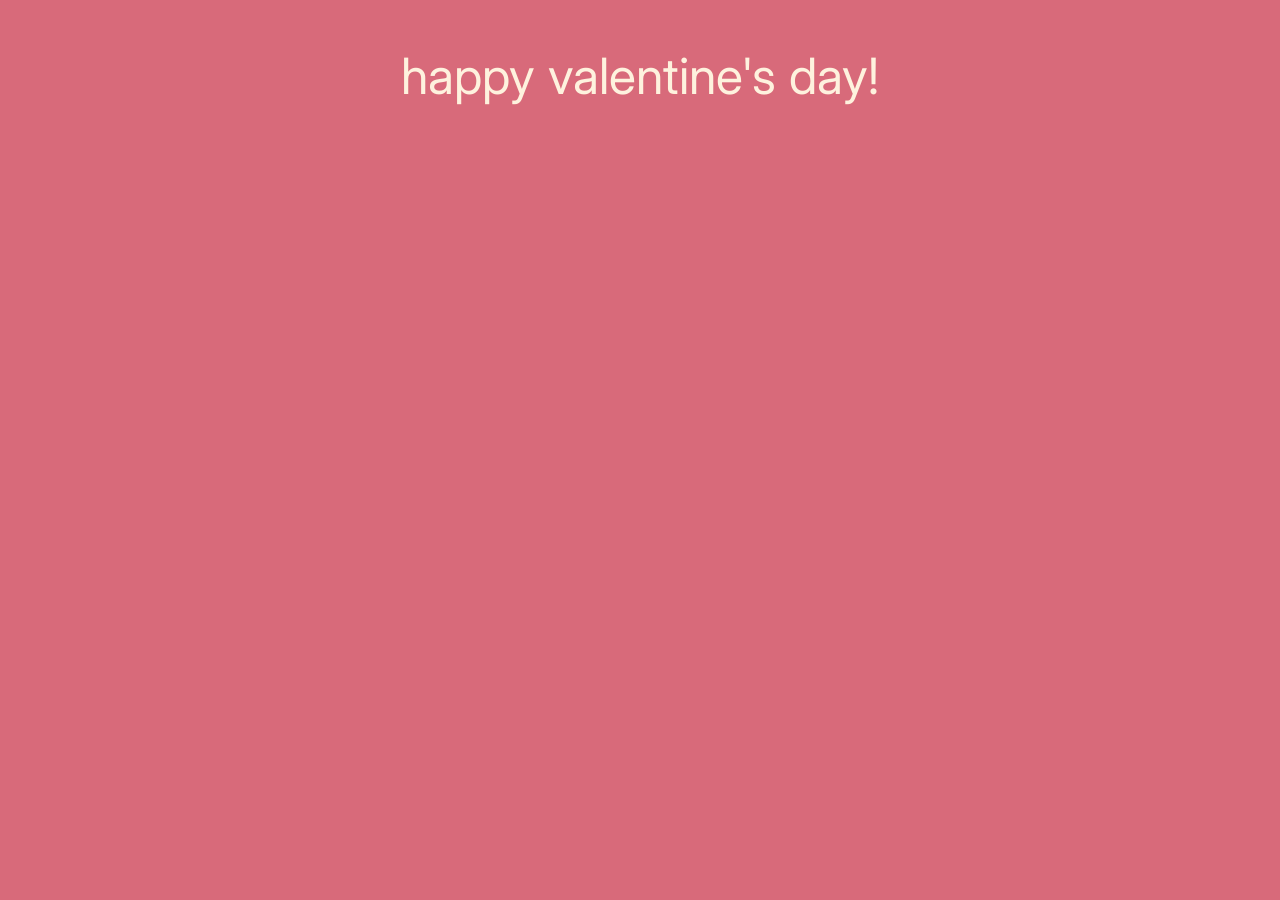
==== inside-box.html @ 8757a91f "initial-commit" ====
<!DOCTYPE html>
<head>
    <meta charset="utf-8">
    <title>Valentine's Day Gift</title>
    <link rel="preconnect" href="https://fonts.googleapis.com">
    <link rel="preconnect" href="https://fonts.gstatic.com" crossorigin>
    <link href="https://fonts.googleapis.com/css2?family=Birthstone&family=Fleur+De+Leah&family=Imperial+Script&family=Inter:opsz@14..32&display=swap" rel="stylesheet">
    <link rel="stylesheet" href="home.css">
</head>
<body>
    <p>happy valentine's day!</p>
    <div id="buttons">
        <a href="home.html">
            <p class="button
---- home.css ----
p {
    font-family: "Inter", serif;
    font-optical-sizing: auto;
    font-weight: 400;
    font-style: normal;
    font-size: 50px;
    line-height: 0.05;
    color: #fef2de;
    text-align: center;
    padding: 25px;
}

body {
    background-color: #d86a7a;
}

.giftbox {
    display: block;
    margin-left: auto;
    margin-right: au
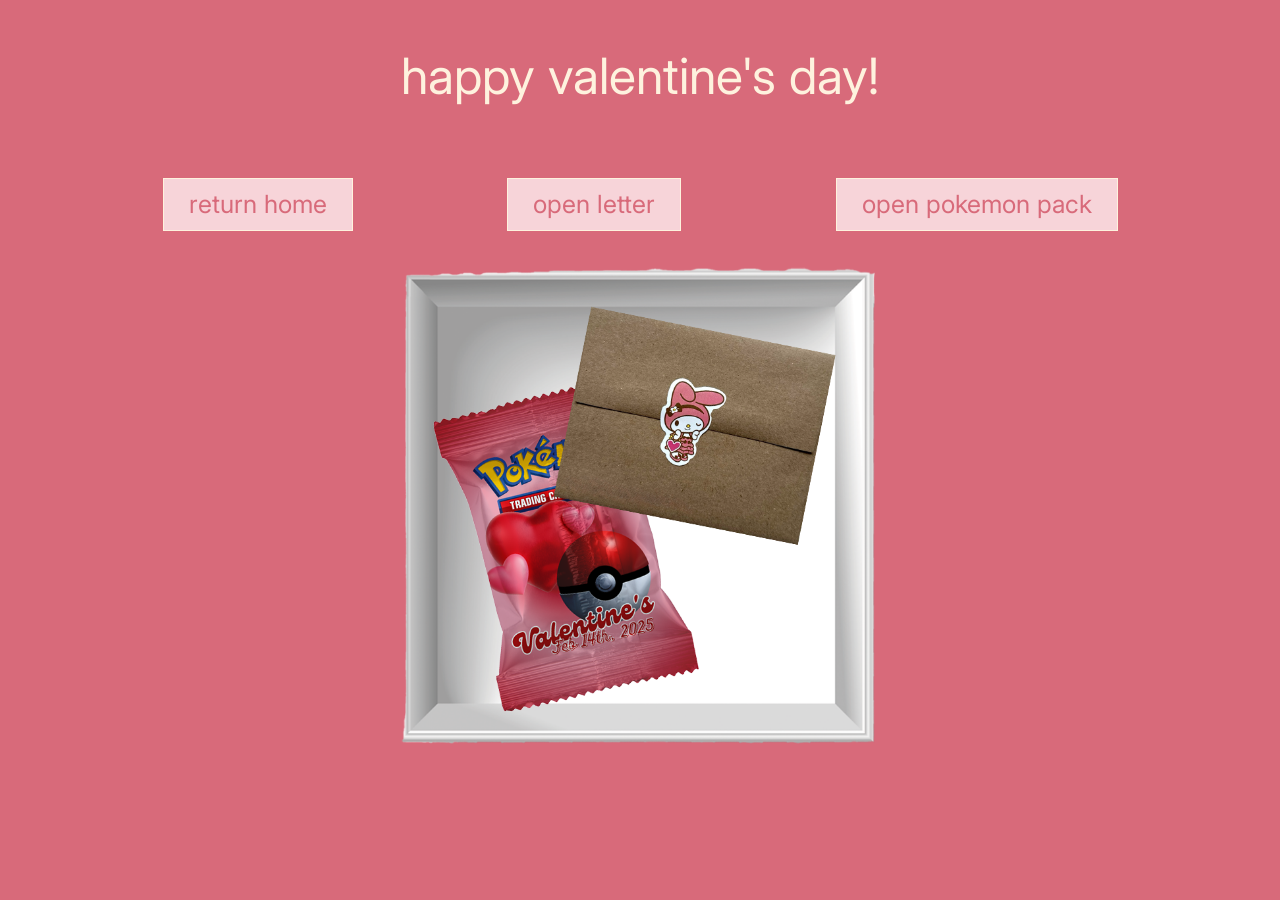
==== commit 4e891479: "commit" ====
--- a/inside-box.html
+++ b/inside-box.html
@@ -11,4 +11,21 @@
     <p>happy valentine's day!</p>
     <div id="buttons">
         <a href="home.html">
-            <p class="button+            <p class="button">
+                return home
+            </p>
+        </a>
+        <a href="letter.html">
+            <p class="button">
+                open letter
+            </p>
+        </a>
+        <a href="pokemon-pack.html">
+            <p class="button">
+                open pokemon pack
+            </p>
+        </a>
+    </div>
+    <img src="inside.png" class="giftbox">
+</body>
+</html>
--- a/home.css
+++ b/home.css
@@ -17,4 +17,48 @@
 .giftbox {
     display: block;
     margin-left: auto;
-    margin-right: au+    margin-right: auto;
+    height: 40%;
+    width: 40%;
+}
+
+#giftbox-open:hover {
+    box-shadow: 5px 10px 5px #f7d4d9;
+}
+
+#buttons {
+    display: flex;
+    flex-direction: row;
+    justify-content: space-evenly;
+}
+
+#pack {
+    display: flex;
+    flex-direction: row;
+    justify-content: space-evenly;
+    row-gap: 10px;
+}
+
+.card {
+    height: 30%;
+    width: 30%;
+}
+
+.button {
+    font-family: "Inter", serif;
+    font-optical-sizing: auto;
+    font-weight: 400;
+    font-style: normal;
+    font-size: 25px;
+    color: #d86a7a;
+    background-color: #f7d4d9;
+    border: 1px solid #fef2de;
+}
+
+a {
+    text-decoration: none;
+}
+
+.button:hover {
+    box-shadow: 5px 10px 5px #f7d4d9;
+}
